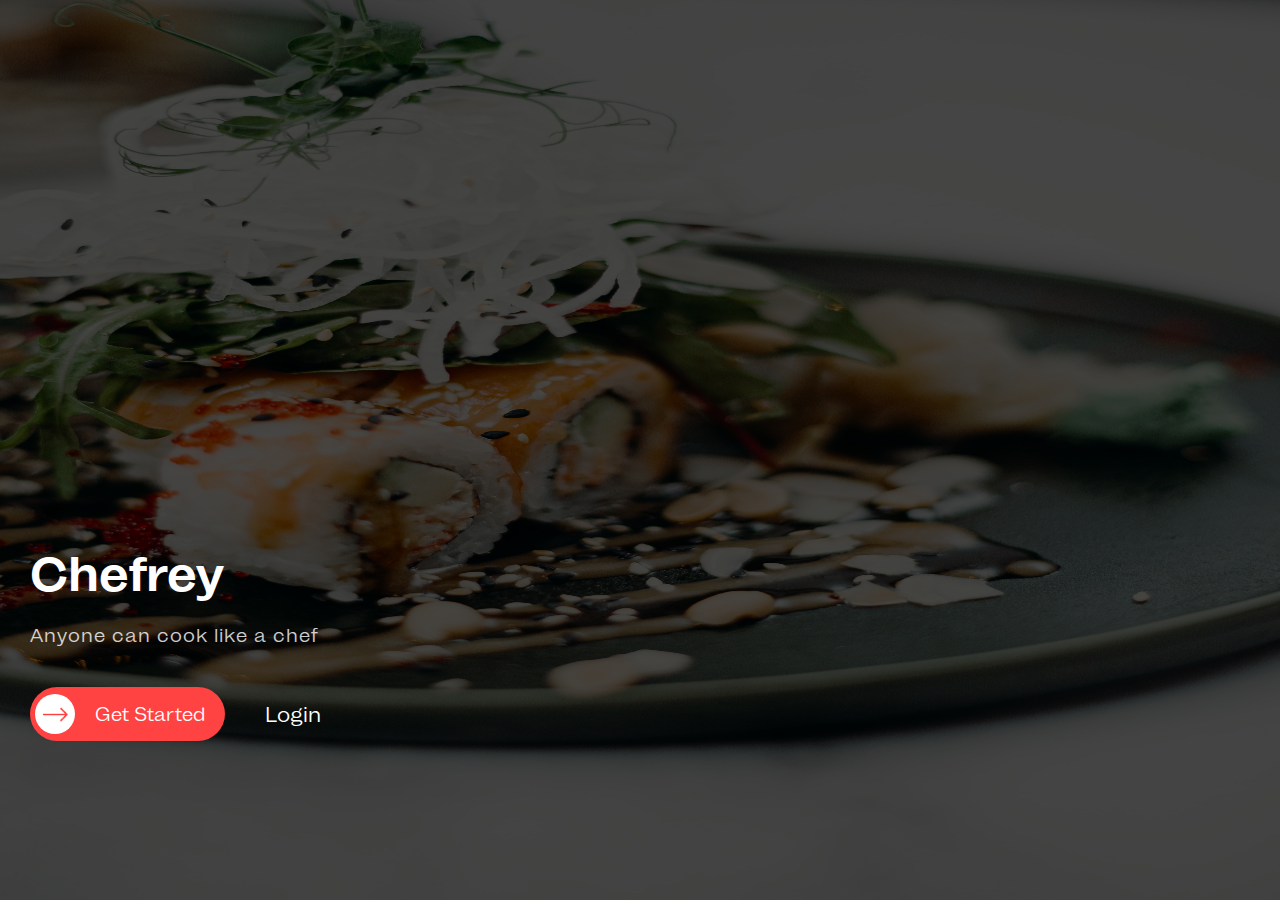
==== index.html @ 613ba07e "Chefrey--mobile" ====
<!DOCTYPE html>
<html lang="en">
<head>
    <meta charset="UTF-8">
    <meta http-equiv="X-UA-Compatible" content="IE=edge">
    <meta name="viewport" content="width=device-width, initial-scale=1.0">
    <link rel="stylesheet" href="./css/home.css">
    <link rel="icon" href="./img/favicon.png">
    <title>Chefrey</title>
</head>
<body>
    <main>
<img src="./img/image3.jpg" alt="Background Image" class="home__bg-img">
<div class="home__bg-img--overlay"></div>

<div class="home__text">
    <h1 class="home__text--title">Chefrey</h1>
    <p class="home__text--bottom-message">Anyone can cook like a chef</p>

    <div class="home__buttons">

      <a href="./pages/signup.html"><button class="home__buttons--red" type="button">
            <div class="home__buttons--red__arrow"><img src="./img/right-arrow.png" class="home__buttons--red__arrow__image"></div>
            Get Started</button></a>  

        <span class="home__buttons--text">Login</span>
    </div>


</div>
</main>
</body>
</html>
---- css/home.css ----
*{
    margin: 0;
    padding: 0;
    box-sizing: border-box;
}

body,html {
    width: 100%;
}


html {
    font-family:  Mint-Regular;
    font-size: 16px;
    
}

@font-face {
    font-family: Mint-Bold;
    src: url(/font/MintGroteskBoldTrial.otf);
}

@font-face {
    font-family: Mint-Italic;
    src: url(/font/MintGroteskItalicRegularTrial.otf);
}

@font-face {
    font-family: Mint-Regular;
    src: url(/font/MintGroteskRegularTrial.otf);
}

@font-face {
    font-family: Mint-Medium;
    src: url(/font/MintGroteskMediumTrial.otf);
}

.home__bg-img{
    width: 100vw;
    height: 100vh;
    position: relative;
    z-index: -1;
}

.home__bg-img--overlay{
    position: absolute;
    top: 0;
    left: 0;
    height: 100vh;
    width: 100%;
    z-index: 10;
    background-color: rgba(0, 0, 0, 0.7);
    
  }

.home__text {
    display: flex;
    flex-direction: column;
    position: relative;
    z-index: 20;
    margin-top:-400px;
    padding: 40px 30px;
    
}

.home__text--title{
    color: white;
    font-size:46px;
    font-family: Mint-Bold;
    margin-bottom: 20px;
}

.home__text--bottom-message{
    color: white;
    font-size: 18px;
    opacity: 0.8;
    letter-spacing: 1px;
    margin-bottom: 40px;
}

.home__buttons{
    display: flex;
    flex-direction: row;
    align-items: center;
}

.home__buttons--red{
    display: flex;
    flex-direction: row;
    padding: 7px 20px 7px 5px;
    border-radius:50px;
    background-color:#FF4242;
    color: white;
    border: none;
    font-size: 18px;
    font-family: Mint-Regular;
    justify-content: flex-start;
    align-items: center;
}

.home__buttons--red__arrow{
    background-color:white;
    border-radius:50%;
    width:40px;
    height:40px;
    margin-right: 20px;
    display: flex;
    align-items: center;
    justify-content: center;
    
}

a{
    text-decoration: none;
}

.home__buttons--red__arrow__image{
    width: 25px;
    height: auto;
}
.home__buttons--text{
    color: white;
    font-size:20px;
    margin-left: 40px;
   
}
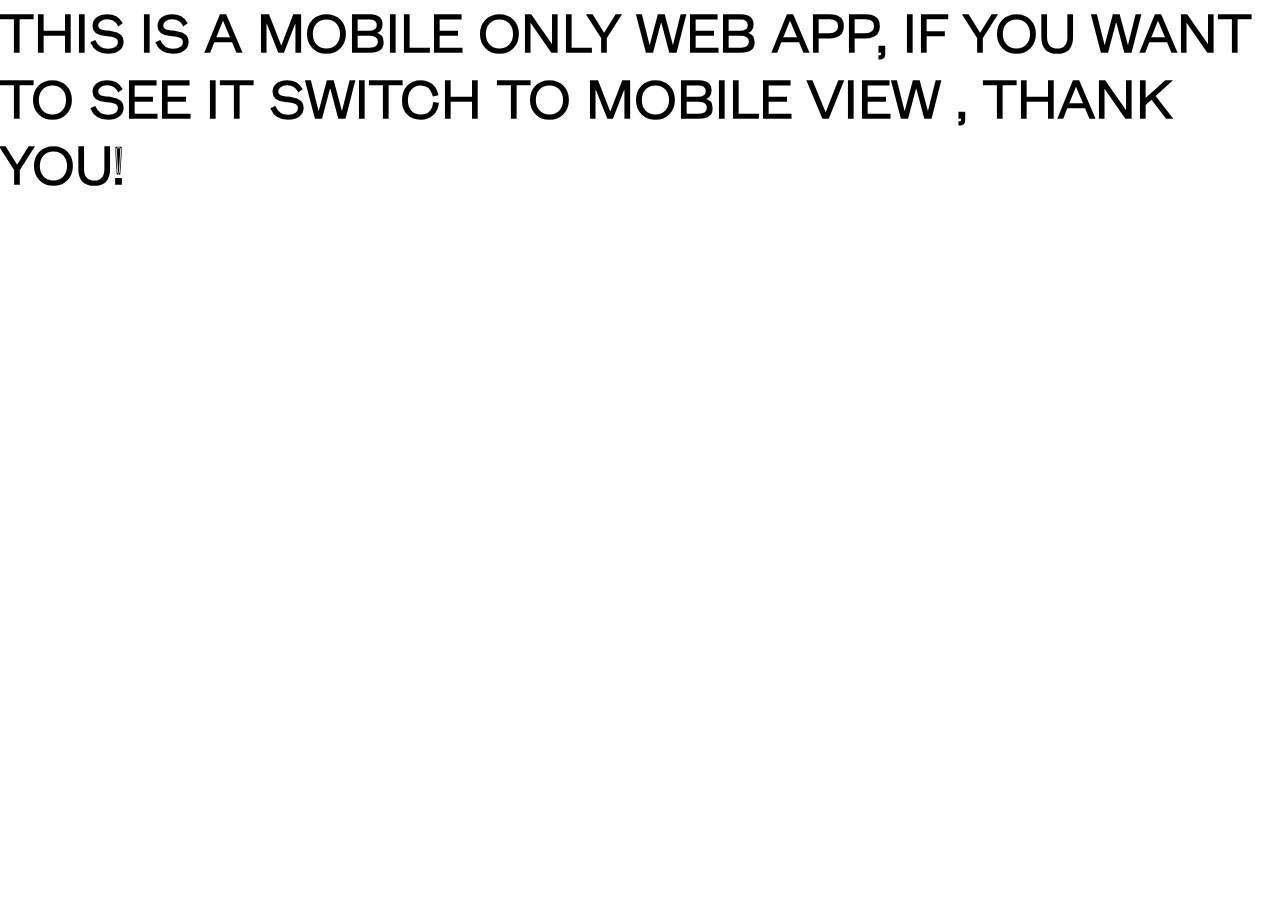
==== commit c57522c5: "few changes" ====
--- a/index.html
+++ b/index.html
@@ -26,8 +26,10 @@
         <span class="home__buttons--text">Login</span>
     </div>
 
-
+   
 </div>
 </main>
+<h2 class="desktop"> THIS IS A MOBILE ONLY WEB APP, IF YOU WANT TO SEE IT SWITCH TO MOBILE VIEW , THANK YOU!</h2>
+
 </body>
 </html>--- a/css/home.css
+++ b/css/home.css
@@ -6,6 +6,7 @@
 
 body,html {
     width: 100%;
+    overflow: hidden;
 }
 
 
@@ -17,22 +18,22 @@
 
 @font-face {
     font-family: Mint-Bold;
-    src: url(/font/MintGroteskBoldTrial.otf);
+    src: url(../font/MintGroteskBoldTrial.otf);
 }
 
 @font-face {
     font-family: Mint-Italic;
-    src: url(/font/MintGroteskItalicRegularTrial.otf);
+    src: url(../font/MintGroteskItalicRegularTrial.otf);
 }
 
 @font-face {
     font-family: Mint-Regular;
-    src: url(/font/MintGroteskRegularTrial.otf);
+    src: url(../font/MintGroteskRegularTrial.otf);
 }
 
 @font-face {
     font-family: Mint-Medium;
-    src: url(/font/MintGroteskMediumTrial.otf);
+    src: url(../font/MintGroteskMediumTrial.otf);
 }
 
 .home__bg-img{
@@ -125,3 +126,16 @@
    
 }
 
+.desktop{
+    display:none;
+}
+
+@media (min-width:768px){
+.desktop{
+    display: block;
+    font-size: 50px;
+}
+main{
+    display: none;
+}
+}